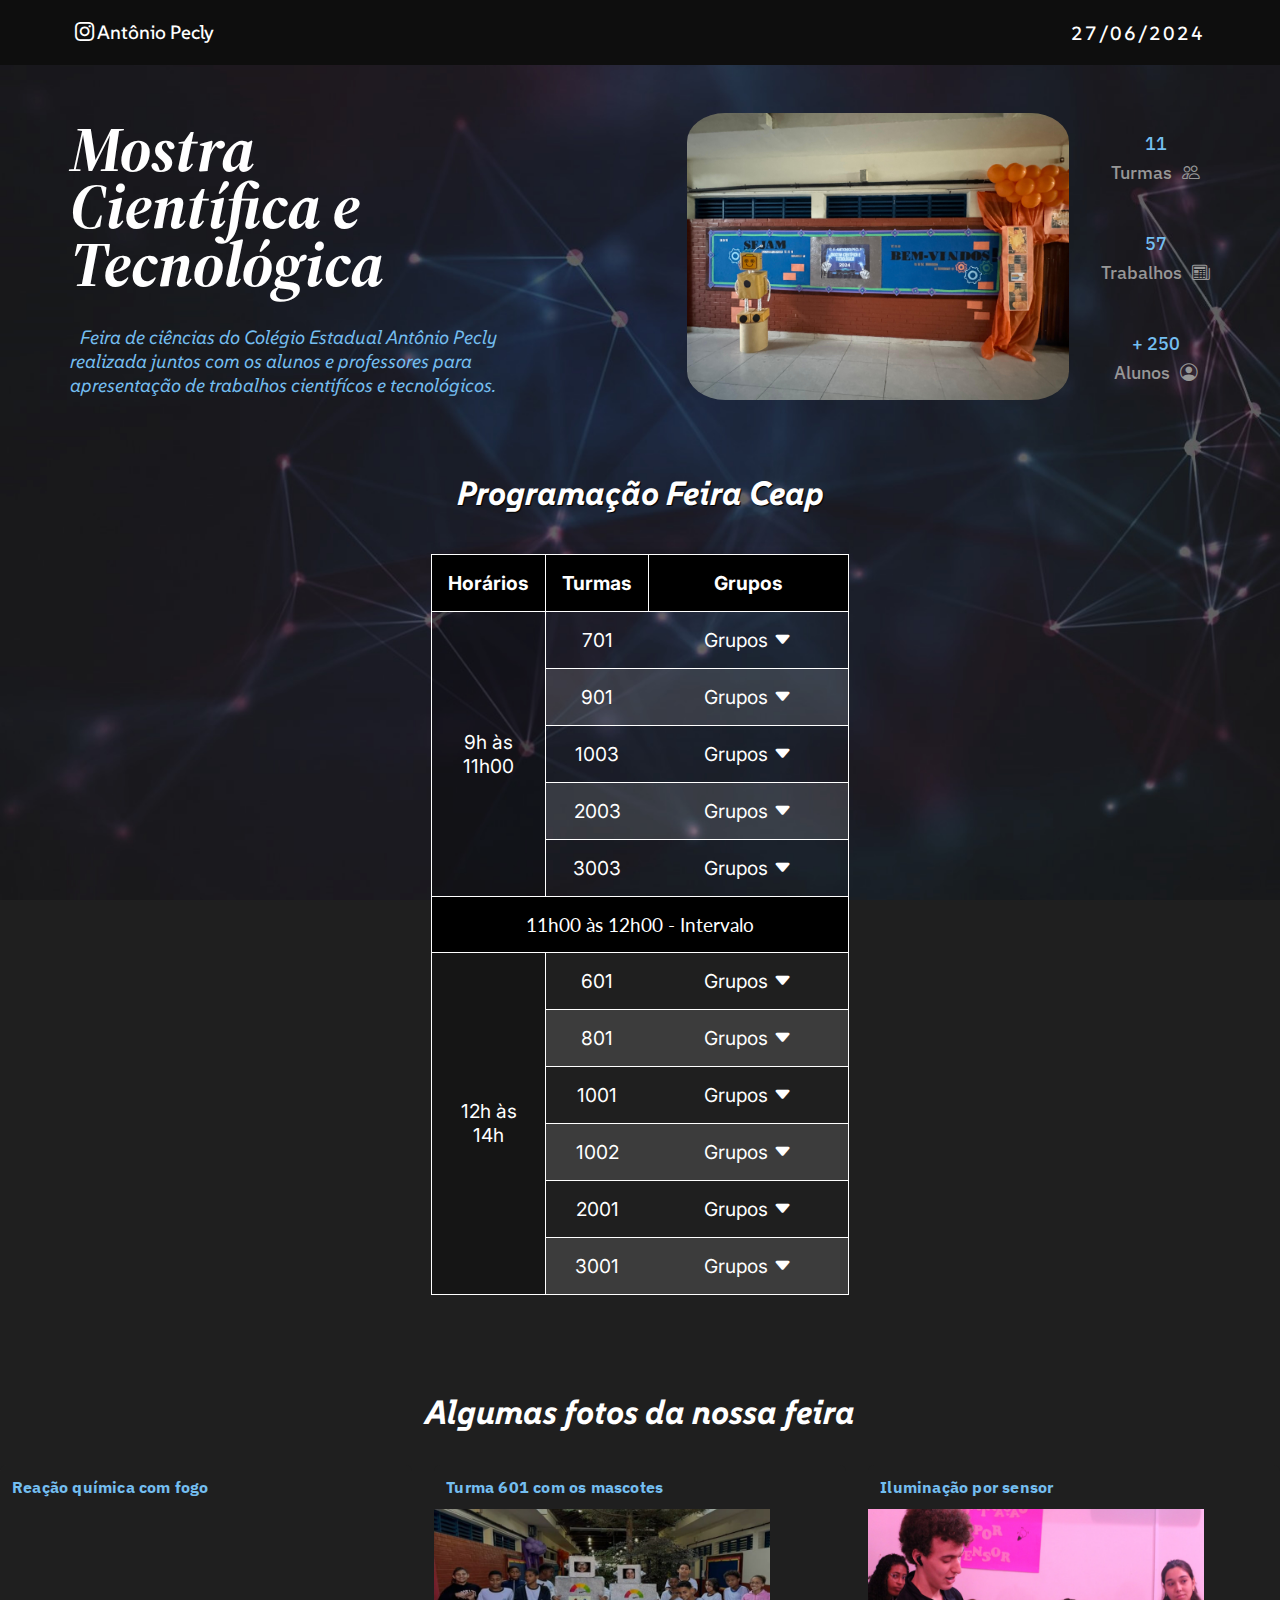
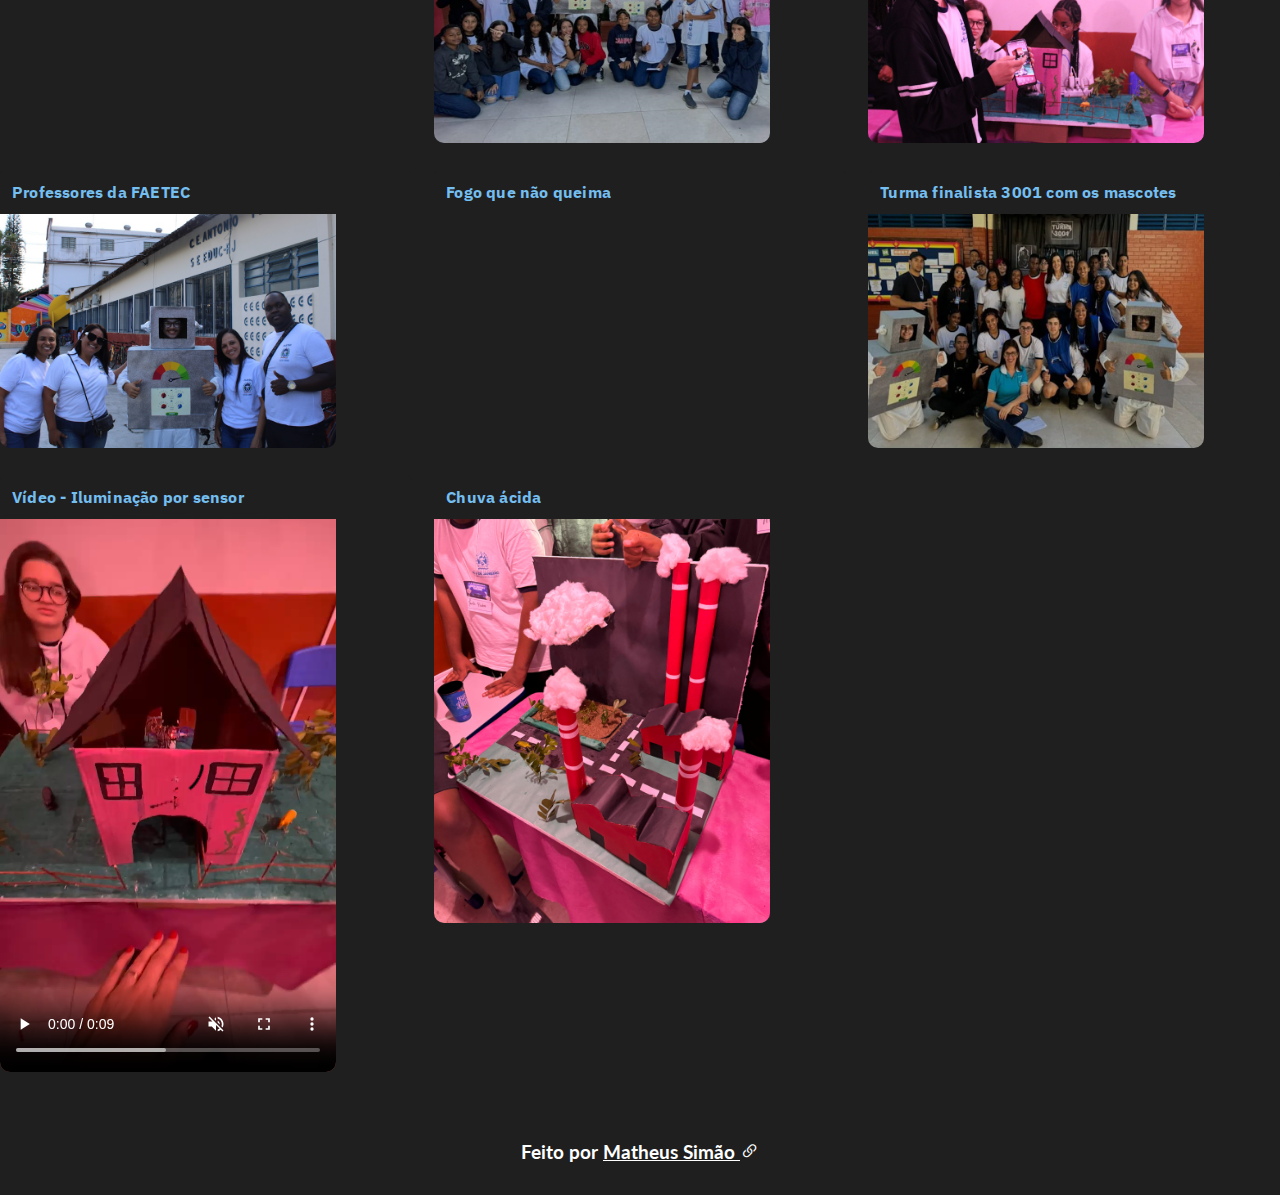
==== index.html @ f7f6839e "change principal text" ====
<!DOCTYPE html>
<html lang="pt-br">
<head>
    <meta charset="UTF-8">
    <meta name="viewport" content="width=device-width, initial-scale=1.0">
    <link rel="stylesheet" href="https://cdn.jsdelivr.net/npm/bootstrap-icons@1.11.3/font/bootstrap-icons.min.css">
    <link rel="stylesheet" href="style-website.css">
    <link rel="shortcut icon" href="images/gear-wide-connected.svg" type="image/x-icon">
    <title>Feira CEAP </title>
</head>
<body>
    <header>
        <div class="header">

            <div class="header-content">
               
                <div class="social-media">
                    <a href="https://instagram.com/ceantoniopecly" target="_blank" class="social-link"> <i class="bi bi-instagram"></i> Antônio Pecly</a>
                </div>

                <div class="title-ceap">
                    <span>27/06/2024</span>
                </div>
            </div>
        </div>
    </header>

    <body>
        <main>

            <!-- título e informações -->
            <div class="first-container">

                <div class="first-content">
                
                    <div class="fc-element1">
                
                        <div class="fc-title">
                            <h1>Mostra <br> Científica e <br> Tecnológica</h1>
                        </div>
                
                        <div class="fc-paragraphy">
                            <p>Feira de ciências do Colégio Estadual Antônio Pecly realizada juntos com os alunos e professores para apresentação de trabalhos cientifícos e tecnológicos.</p>
                        </div>
                
                    </div><!-- element 1-->

                    <div class="fc-element2">
                    
                        <div class="foto">
                            <img src="images/photo.jpeg" alt="Foto do mural da feira - seja bem vindo.">
                        </div> 
                    
                        <div class="infos">
                            <div class="info1">
                                <p>11</p>
                                <p>Turmas <i class="bi bi-people"></i></p>
                            </div>
                            <div class="info2">
                                <p>57</p>
                                <p>Trabalhos <i class="bi bi-newspaper"></i></p>
                            </div>
                            <div class="info3">
                                <p>+ 250</p>
                                <p>Alunos <i class="bi bi-person-circle"></i></p>
                            </div>
                        </div>
                    </div><!-- element 2 -->

                </div><!--first content-->

                <div class="fc-element3"> 

                    <div class="fc-element3-title">
                        <h2>Programação Feira Ceap</spa>
                    </div>

                    <div class="table-content">

                        <table>
                            <thead>
                                <tr>
                                    <th scope="col" class="ths schedules">Horários</th>
                                    <th scope="col" class="ths">Turmas</th>
                                    <th scope="col" class="ths group">Grupos</th>
                                </tr>
                            </thead>
                            <tbody>
                                <tr class="coluna1">
                                    <th rowspan="5" class="a">9h às <br> 11h00</th>
                                    <td>701</td>
                                    <td>
                                        <div class="dropdown">
                                            <button class="dropbtn">Grupos <i class="bi bi-caret-down-fill"></i></button>
                                            <div class="dropdown-content">
                                                <ul>
                                                    <li>Grupo 1 - <span>Diferença de pressão</span></li>
                                                    <li>Grupo 2 - <span>Densidade</span></li>
                                                    <li>Grupo 3 - <span>Observação de cores primárias e secundárias</span></li>
                                                    <li>Grupo 4 - <span>Reação Química</span></li>
                                                </ul>
                                            </div>
                                        </div>
                                    </td>

                                </tr>
                                <tr>
                                    <td>901</td>
                                    <td>
                                        <div class="dropdown">
                                            <button class="dropbtn">Grupos <i class="bi bi-caret-down-fill"></i></button>
                                            <div class="dropdown-content">
                                                <ul>
                                                    <li>Grupo 1 - <span>Reação de Oxidação da Dipirona</span></li>
                                                    <li>Grupo 2 - <span>Máquina de Choque</span></li>
                                                    <li>Grupo 3 - <span>Fogo na mão</span></li>
                                                    <li>Grupo 4 - <span>Explosão de Cores</span></li>
                                                    <li>Grupo 5 - <span>Lâmpada de Lava</span></li>
                                                    <li>Grupo 6 - <span>Nuvem na garrafa</span></li>
                                                    <li>Grupo 7 - <span>Bateria de Lata de Alumínio</span></li>
                                                    <li>Grupo 8 - <span>Líquidos com densidade diferentes</span></li>
                                                    <li>Grupo 9 - <span>Violeta que desaparece</span></li>
                                                </ul>
                                            </div>
                                        </div>
                                    </td>
                                </tr>
            
                                <tr>
                                    <td>1003</td>
                                    <td>
                                        <div class="dropdown">
                                            <button class="dropbtn">Grupos <i class="bi bi-caret-down-fill"></i></button>
                                            <div class="dropdown-content">
                                                <ul>
                                                    <li>Grupo 1 - <span>Ondas</span></li>
                                                    <li>Grupo 2 - <span>Sistema de Ventilação</span></li>
                                                    <li>Grupo 3 - <span>Bolhas Flutuantes</span></li>
                                                    <li>Grupo 4 - <span>Rodamoinho</span></li>
                                                    <li>Grupo 5 - <span>Mensagem Enigmática</span></li>
                                                    <li>Grupo 6 - <span>Energia Eólica</span></li>
                                                    <li>Grupo 7 - <span>Cobra Negra</span></li>
                                                </ul>
                                            </div><!-- content -->
                                        </div><!-- dropdwon -->
                                    </td>
                                </tr>
                                <tr>
                                    <td>2003</td>
                                    <td>
                                        <div class="dropdown">
                                            <button class="dropbtn">Grupos <i class="bi bi-caret-down-fill"></i></button>
                                            <div class="dropdown-content">
                                                <ul>
                                                    <li>Grupo 1 - <span>Máquina de Choque</span></li>
                                                    <li>Grupo 2 - <span>Acetato de Sódio</span></li>
                                                    <li>Grupo 3 - <span>Moléculas do Mar</span></li>
                                                    <li>Grupo 4 - <span>Eletricidade com água e Sal</span></li>
                                                    <li>Grupo 5 - <span>Nuvem na garrafa</span></li>
                                                </ul>
                                            </div><!-- content -->
                                        </div><!-- dropdwon -->
                                    </td>
                                </tr>
                                <tr>
                                    <td>3003</td>
                                    <td>
                                        <div class="dropdown">
                                            <button class="dropbtn">Grupos <i class="bi bi-caret-down-fill"></i></button>
                                            <div class="dropdown-content">
                                                <ul>
                                                    <li>Grupo 1 - <span>Praxinoscópio</span></li>
                                                    <li>Grupo 2 - <span>Lâmpada de Lava</span></li>
                                                    <li>Grupo 3 - <span>Balão que não fura</span></li>
                                                    <li>Grupo 4 - <span>Fonte de água infinita</span></li>
                                                    <li>Grupo 5 - <span>Filtro caseiro e Chuva de cores</span></li>
                                                </ul>
                                            </div><!-- content -->
                                        </div><!-- dropdown -->
                                    </td>
                                </tr>
            
                                
                                <tr>
                                    <th class="i" colspan="3">11h00 às 12h00 - Intervalo</th>
                                </tr>
                                <tr>
                                    <th rowspan="6">12h às <br> 14h</th>
                                    <td>601</td>
                                    <td>
                                        <div class="dropdown">
                                            <button class="dropbtn">Grupos <i class="bi bi-caret-down-fill"></i></button>
                                            <div class="dropdown-content">
                                                <ul>
                                                    <li>Grupo 1 - <span>Quebra das moléculas da água</span></li>
                                                    <li>Grupo 2 - <span>Produção de CO2</span></li>
                                                    <li>Grupo 3 - <span>Densidade</span></li>
                                                    <li>Grupo 4 - <span>Reação Química</span></li>
                                                    <li>Grupo 5 - <span>Vulcão</span></li>
                                                </ul>
                                            </div><!-- content -->
                                       </div><!--dropdwon-->
                                    </td>
                                </tr>
            
                                <tr>
                                    <td>801</td>
                                    <td>
                                        <div class="dropdown">
                                            <button class="dropbtn">Grupos <i class="bi bi-caret-down-fill"></i></button>
                                            <div class="dropdown-content">
                                                <ul>
                                                    <li>Grupo 1 - <span>Iniciação de robótica</span></li>
                                                    <li>Grupo 2 - <span>Polaridade das moléculas</span></li>
                                                    <li>Grupo 3 - <span>Reação Química</span></li>
                                                    <li>Grupo 4 - <span>Reação Química 2</span></li>
                                                </ul>
                                            </div><!-- content -->
                                       </div><!--dropdwon-->
            
                                    </td>
                                </tr>
            
                                <tr>
                                    <td>1001</td>
                                    <td>
                                        <div class="dropdown">
                                            <button class="dropbtn">Grupos <i class="bi bi-caret-down-fill"></i></button>
                                            <div class="dropdown-content">
                                                <ul >
                                                    <li>Grupo 1 - <span>Fogo que não queima</span></li>
                                                    <li>Grupo 2 - <span>Cadeira de Prego</span></li>
                                                    <li>Grupo 3 - <span>Caneca Assustadora</span></li>
                                                    <li>Grupo 4 - <span>Desafio da Gravidade</span></li>
                                                    <li>Grupo 5 - <span>Desafio da Gravidade 2</span></li>
                                                </ul>
                                            </div><!-- content -->
                                        </div><!-- dropdown -->
                                    </td>
                                </tr>
            
                                <tr>
                                    <td>1002</td>
                                    <td>
                                        <div class="dropdown">
                                            <button class="dropbtn">Grupos <i class="bi bi-caret-down-fill"></i></button>
                                            <div class="dropdown-content">
                                                <ul>
                                                    <li>Grupo 1 - <span>Elevador Hidraulico</span></li>
                                                    <li>Grupo 2 - <span>Braço Hidráulico</span></li>
                                                    <li>Grupo 3 - <span>Guindaste</span></li>
                                                </ul>
                                            </div><!-- content -->
                                        </div><!--dropdown-->
                                    </td>
                                </tr>
            
                                <tr>
                                    <td>2001</td>
                                    <td>
                                        <div class="dropdown">
                                            <button class="dropbtn">Grupos <i class="bi bi-caret-down-fill"></i></button>
                                            <div class="dropdown-content">
                                                <ul>
                                                    <li>Grupo 1 - <span>Lâmpada de lava</span></li>
                                                    <li>Grupo 2 - <span>Iluminação por sensor</span></li>
                                                    <li>Grupo 3 - <span>Refrigerante que muda de cor</span></li>
                                                    <li>Grupo 4 - <span>Chuva ácida</span></li>
                                                    <li>Grupo 5 - <span>Energia Eólica</span></li>
                                                    <li>Grupo 6 - <span>Labirinto Elétrico</span></li>
                                                </ul>
                                            </div><!--content -->
                                        </div><!--dropdown -->
                                    </td>
                                </tr>
                                <tr>
                                    <td>3001</td>
                                    <td>
                                        <div class="dropdown">
                                            <button class="dropbtn">Grupos <i class="bi bi-caret-down-fill"></i></button>
                                            <div class="dropdown-content">
                                                <ul>
                                                    <li>Grupo 1 - <span>Fogo que não queima</span></li>
                                                    <li>Grupo 2 - <span>Pirâmide Holográfica</span></li>
                                                    <li>Grupo 3 - <span>Circuito Elétrico</span></li>
                                                    <li>Grupo 4 - <span>Ligações Químicas</span></li>
                                                </ul>
                                            </div><!-- content -->
                                        </div><!--dropdwon-->
                                    </td>
                                </tr>
                                
                            </tbody>
                        </table>

                    </div> <!--table content-->  
                </div>
            
            </div><!--first container-->


            <!-- trablhos apresentados na feira -->

            <div class="second-container">

                <div class="second-content">

                    <div class="sc-title">
                        <h2>Algumas fotos da nossa feira</h2>
                    </div>
             
                    <div class="sc-grid">
                        <div class="sc-grid-trabalhos" id="imgs">
                            
                            <div class="card-item">
                                <img src="images/foto4.JPG" alt="Imagem de um dos trabalhos com fogo que não queima">
                                <p>Reação química com fogo</p>
                            </div>
                            
                            <div class="card-item">
                                <img src="images/foto6.png" alt="Imagem com uma turma do ensino fundamental junto com o mascote da feira ceap">
                                <p>Turma 601 com os mascotes</p>
                            </div>
                            
                            <div class="card-item">
                                <img src="images/foto3.jpg" alt="Imagem de aluno explicando o experimento do grupo dele">
                                <p>Iluminação por sensor</p>
                            </div>

                            <div class="card-item">
                                <img src="images/foto8.jpg" alt="Imagem dos professores da FAETEC junto com o mascote da feira CEAP que vieram visitar a nossa feira">
                                <p>Professores da FAETEC</p>
                            </div>
                            
                            <div class="card-item">
                                <img src="images/foto1.png" alt="Imagem experimento cientifíco chamado fogo na mão que não queima">
                                <p>Fogo que não queima</p>
                            </div>
                            
                            <div class="card-item">
                                <img src="images/foto7.png" alt="Imagem da turma finalista 3001 junto com o mascote da feira ceap">
                                <p>Turma finalista 3001 com os mascotes</p>
                            </div>

                            <div class="card-item">
                                <video src="images/sensor-video.mp4" controls nodownload noremoteplayback disablepictureinpicture width="330px" muted > Seu navegador não tem suporte a esse vídeo.</video>
                                <p>Vídeo - Iluminação por sensor</p>
                            </div>

                            <div class="card-item">
                                <img src="images/another photo.jpeg" alt="Imagem da turma finalista 3001 junto com o mascote da feira ceap">
                                <p>Chuva ácida</p>
                            </div>

                        </div>
                    </div><!-- trabalhos -->

                </div> <!--element 3-->

            </div><!-- second container-->

        </main>

        <footer>
            <div class="footer">
                <div class="footer-content">
                    <div class="fot-element">
                        <p>Feito por <a href="https://matsimao.vercel.app" target="_blank">Matheus Simão <i class="bi bi-link-45deg"></i></a></p>
                    </div>
                </div>
            </div>
        </footer>

        <script src="https://ajax.googleapis.com/ajax/libs/jquery/2.1.1/jquery.min.js"></script>
        <script src="dropdown-table.js"></script>
    </body>


</body>
</html>
---- style-website.css ----
@charset "UTF-8";

@import url('https://fonts.googleapis.com/css2?family=Inter:ital,opsz,wght@0,14..32,100..900;1,14..32,100..900&family=Lato:ital,wght@0,100;0,300;0,400;0,700;0,900;1,100;1,300;1,400;1,700;1,900&family=M+PLUS+Rounded+1c:wght@100;300;400;500;700;800;900&family=IBM+Plex+Sans:ital,wght@0,100;0,200;0,300;0,400;0,500;0,600;0,700;1,100;1,200;1,300;1,400;1,500;1,600;1,700&family=SUSE:wght@100..800&family=Source+Serif+4:ital,opsz,wght@0,8..60,200..900;1,8..60,200..900&display=swap');

:root {
    --white: #fff;
    --light-orange: #db8515;
    --light-blue: #74bef0;
    --blue: #00aeff;
    --cinza: #979797;
    --light-black: #1f1f1f;
    --black: #0e0e0e;
    --font-Lato: "Lato", sans-serif;
    --font-Inter: "Inter", sans-serif;
    --font-IBM: "IBM Plex Sans", sans-serif;
    --font-suse: "SUSE", sans-serif;
    --font-Mrounded: "M PLUS Rounded 1c", system-ui;
    --font-ss: "Source Serif 4", serif;
}

* {
    padding: 0;
    margin: 0;
    box-sizing: border-box;
}

body {
    background-color: var(--light-black);
    background-image: url(images/background.jpg);
    background-position: center center;
    background-repeat: no-repeat;
    background-size: cover;
    background-attachment: fixed;
    height: 100vh;
}

header {
    background-color: var(--black);
    color: var(--white);
    display: flex;
    justify-content: center;
    align-items: center;
    padding: 20px;
    font-family: var(--font-Mrounded);
    font-weight: 500;
}

.header {
    width: 1180px;
}

.header-content {
    width: 100%;
    display: flex;
    flex-flow: row nowrap;
    justify-content: space-between;
    align-items: center;
    padding: 0 25px;
}

.title-ceap{
    font-family: var(--font-suse);
    font-size: 1.2rem;
    letter-spacing: 2px;
}

.social-media a{
    display: inline-block;
    color: var(--white);
    font-family: var(--font-suse);
    font-size: 1.2rem;
    transition: all .2s ease-in-out;
    text-decoration: none;
}

.social-media a:hover{
    color: var(--light-blue);
    border-bottom: 1px solid  var(--light-blue);
    transform: scale(1.2);
}

main {
    display: flex;
    flex-flow: column nowrap;
    gap: 1rem;
}

.first-container {
    margin: 3rem auto;
    width: 1180px;
}

.first-content {
    width: 100%;
    display: flex;
    flex-flow: row wrap;
    justify-content: space-between;
    align-items: center;
    padding: 0 20px 20px 20px;

}

.fc-element1 {
    display: flex;
    flex-flow: column nowrap;
    align-items: flex-start;
    gap: 2rem;
}

.fc-title {
    font-family: var(--font-ss);
    font-size: 2rem;
    font-style: italic;
    font-weight: 300;
    line-height: 3.6rem;
    color: var(--white);
}

.fc-paragraphy {
    width: 450px;
    color: var(--light-blue);
    font-family: var(--font-suse);
    font-size: 1.2rem;
    font-weight: 400;
    font-style: italic;
    text-indent: 10px;
    line-height: 1.5rem;
}

.fc-element2 {
    display: flex;
    flex-flow: row nowrap;
    align-items: center;
    justify-content: flex-start;
    gap: 2rem;
}

.infos {
    display: flex;
    flex-flow: column nowrap;
    gap: 3rem;
    color: var(--light-blue);
    font-family: var(--font-IBM);
    font-size: 1.1rem;
    font-weight: 500;
}

.info1, .info2, .info3 {
    display: flex;
    flex-flow: column nowrap;
    align-items: center;
    justify-content: left;
    gap: 6px;
}

.infos p:nth-child(2){
    display: flex;
    flex-direction: row;
    align-items: center;
    gap: 10px;
    color: var(--cinza);
}

.foto img {
    width: 382px;
    border-radius: 10%;
}

.table-content {
    overflow-x: auto;
}

table {
    background-color: transparent ;
    border: 1px solid white;
    border-collapse: collapse;
    box-shadow: 4px 4px 12px 2px rgba(0, 0, 0, 0.285);
    color: white;
    font-size: 1.2rem;
    font-family: var(--font-Inter);
    margin: 0 auto;
    margin-top: 40px;
}

th, td {
    padding: 1rem;
    text-align: center;
    border-bottom: 1px solid white;
    border-width: .9px;
}

.group {
    width: 200px;
}

tr:nth-child(even) {
    color: white;
    background-color: rgba(255, 255, 255, 0.134);
}

th {
    background-color: rgba(0,0,0,0.3);
    font-weight: normal;
    text-align: center; 
    border-right: 1px solid white;
}

.i {
    background-color: black;
    font-family: var(--font-Lato);
    color: white;
}

.ths {
    background-color: black;
    font-weight: bold;
}

.dropbtn {
    background-color: transparent;
    border: none;
    outline: none;
    font-family: var(--font-Inter);
    font-size: 1em;
    color: white;
    cursor: pointer;
    transition: all .4s ease-in-out;
}

.dropdown-content {
    display: none;
    background-color: white;
    box-shadow: 4px 4px 8px 0px rgba(0,0,0,0.3);
    border-radius: 10px;
    color: black;
    font-size: 1rem;
    text-align: left;
    overflow: auto;
    z-index: 1;
    padding: 8px 12px;
    margin-top: 12px;
}

.show {display: block;}

ul {
    display: flex;
    flex-direction: column;
    gap: .8rem;
}

ul li {
    font-size: 1rem;
    list-style-type: none;
}

li > span {
    font-weight: bold;
}

.fc-element3 {
    display: flex; 
    flex-flow: column nowrap;
    align-items: center;
    margin-top: 3rem;
}

.fc-element3-title {
    font-family: var(--font-suse);
    font-size: 1.4rem;
    font-style: italic;
    font-weight: bold;
    text-shadow: 1px 1px 1px black;
    color: var(--white);
}

.second-content {
    display: flex;
    flex-flow: column nowrap;
    align-items: center;
    justify-content: center;
    gap: 2rem;
    padding: 2rem 0;
}

.sc-title {
    font-family: var(--font-suse);
    font-size: 1.4rem;
    font-style: italic;
    font-weight: bold;
    color: var(--white);
}

.sc-grid-trabalhos {
    display: grid;
    grid-template-columns: 1fr 1fr 1fr;
    gap: 1.4rem;

}

.card-item {
    position: relative;
}

.card-item img, video{
    width: 336px;
    border-radius: 10px;
    object-fit: cover;
    position: relative;
    overflow: hidden;
}

.card-item p {
    background-color: var(--light-black);
    border-radius: 6px 6px 0px 0px;
    padding: 12px;
    color:  var(--light-blue);
    font-family: var(--font-IBM);
    font-size: 1rem;
    font-weight: bold;
    letter-spacing: .2px;
    position: absolute;
    top: 0;
    left: 0px;
    width: 100%;
}

.footer {
    margin: 0 auto;
    padding: 2rem 0 ;
}

.footer-content {
    display: flex;
    flex-direction: row;
    justify-content: center;
    align-items: center;
}

.fot-element {
    font-family: var(--font-Lato);
    font-size: 1.2rem;
    font-weight: bold;
    color: white;
}

.fot-element a {
    display: inline-block;
    color: var(--white);
    text-decoration: underline;
    cursor: pointer;
    transition: all .2s ease-in-out;
}

.fot-element a:hover {
    transform: scale(1.1);
}

@media screen and (max-width:1200px) {

    .first-container, .footer{
        width: auto;
    }

    .first-content {
        width: auto;
        flex-direction: column;
        justify-content: center;
        align-items: center;
        gap: 3rem;
    }

    .fc-element1 {
        align-items: center;
    }

    .fc-title, .fc-paragraphy {
        text-align: center;
    }

    .fc-element2 {
        flex-direction: column;
    }

    .infos {
        flex-direction: row;
    }

    .sc-grid-trabalhos {
        grid-template-columns: 1fr 1fr;
    }

}

@media screen and (max-width: 768px) {
    .sc-grid-trabalhos {
        grid-template-columns: 1fr;
    }
}

@media screen and (max-width: 500px) {

    .social-media a {
        font-size: 1rem;
    }

    .fc-title {
        font-size: 1.7rem;
    }

    .fc-paragraphy {
        width: 280px;
    }

    .foto img {
        width: 256px;
    }

    .infos {
        gap: 2rem;
    }

    table {
        width: 360px;
        font-size: 1rem;
    }

    ul li {
        font-size: .9rem;
    }

    .dropbtn {
        font-size: 1rem;
    }

    .sc-title, .fc-element3-title {
        text-align: center;
        width: 256px;
    }
}


@media screen and (max-width: 375px) {

    .header-content {
        padding: 0 12px;
    }

    .social-media a {
        font-size: 1rem;
    }

    .title-ceap {
        font-size: 1rem;
    }
    
    .fc-title {
        font-size: 1.4rem;
        line-height: 2.8rem;
    }

    .fc-paragraphy {
        font-size: 1rem;
    }

    .fc-element3-title, .sc-title {
        font-size: 1.1rem;
    }

    table {
        width: 330px;
        font-size: 1rem;
    }

    .group {
        width: 160px;
    }

    .infos {
        font-size: .9rem;
        gap: 1.6rem;
    }

    .fot-element {
        font-size: 1rem;
    }
}

@media screen and (max-width: 340px) {
   
    .social-media a {
        font-size: .9rem;
    }

    .title-ceap {
        font-size: .9rem;
    }
   
    .first-content {
        padding: 0;
    }

    tr {
        width: 100px;
    }

    th, td  {
        font-size: .8rem;
        padding: 10px 4px;
    }

    .group {
        width: 120px;
    }

    ul li {
        font-size: 12px;
    }

    .dropbtn {
        font-size: .9rem;

    }
    
    .dropdown-content {
        padding: 8px;
    }

    .card-item {
        width: 280px;
    }

    .card-item img, video {
        width: 280px;
    }
}
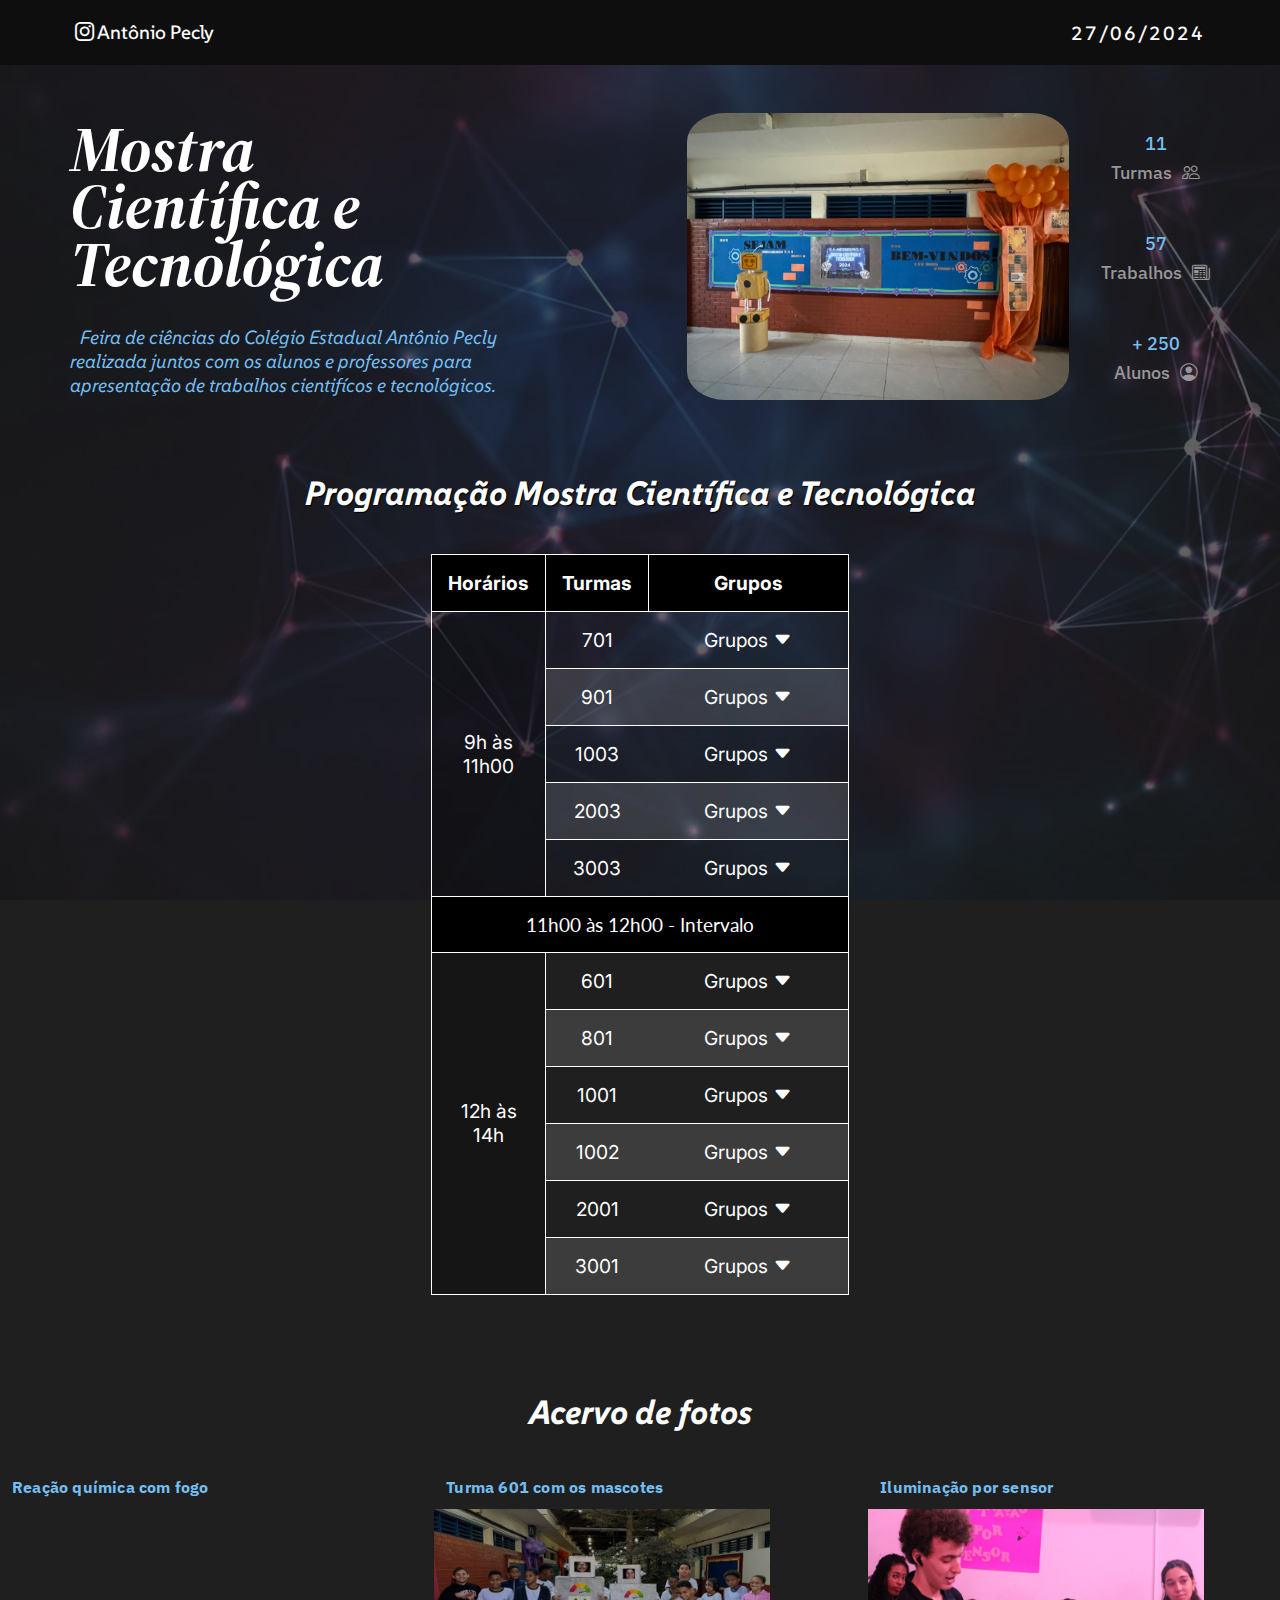
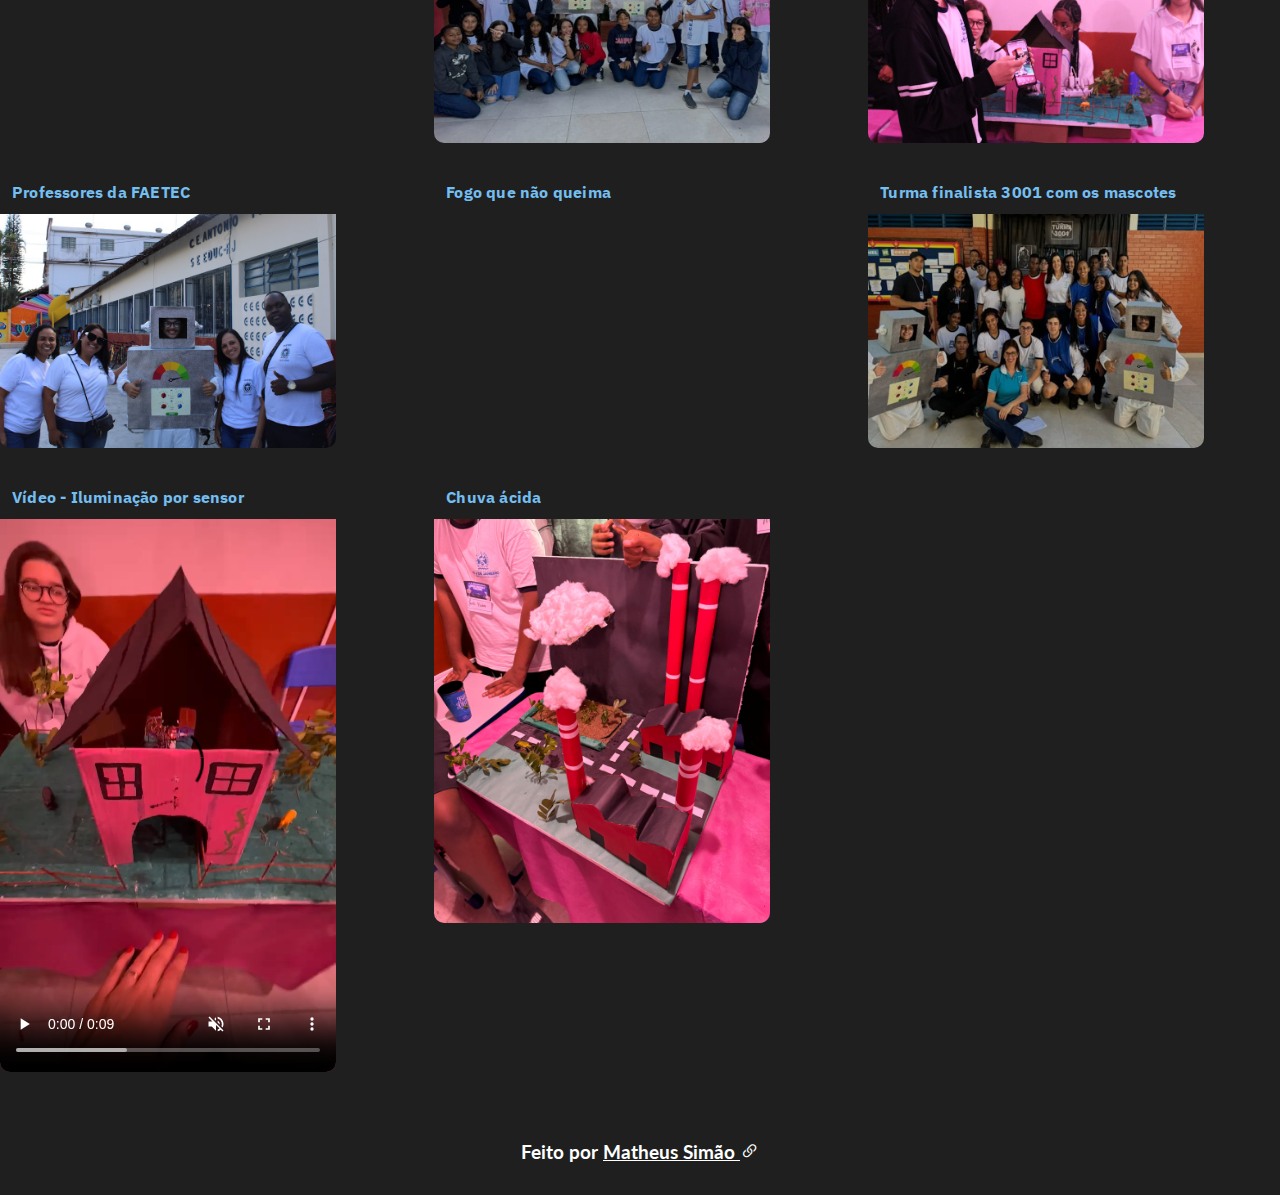
==== commit ef3715f4: "update index.html" ====
--- a/index.html
+++ b/index.html
@@ -72,7 +72,7 @@
                 <div class="fc-element3"> 
 
                     <div class="fc-element3-title">
-                        <h2>Programação Feira Ceap</spa>
+                        <h2>Programação Mostra Científica e Tecnológica</spa>
                     </div>
 
                     <div class="table-content">
@@ -306,7 +306,7 @@
                 <div class="second-content">
 
                     <div class="sc-title">
-                        <h2>Algumas fotos da nossa feira</h2>
+                        <h2>Acervo de fotos</h2>
                     </div>
              
                     <div class="sc-grid">
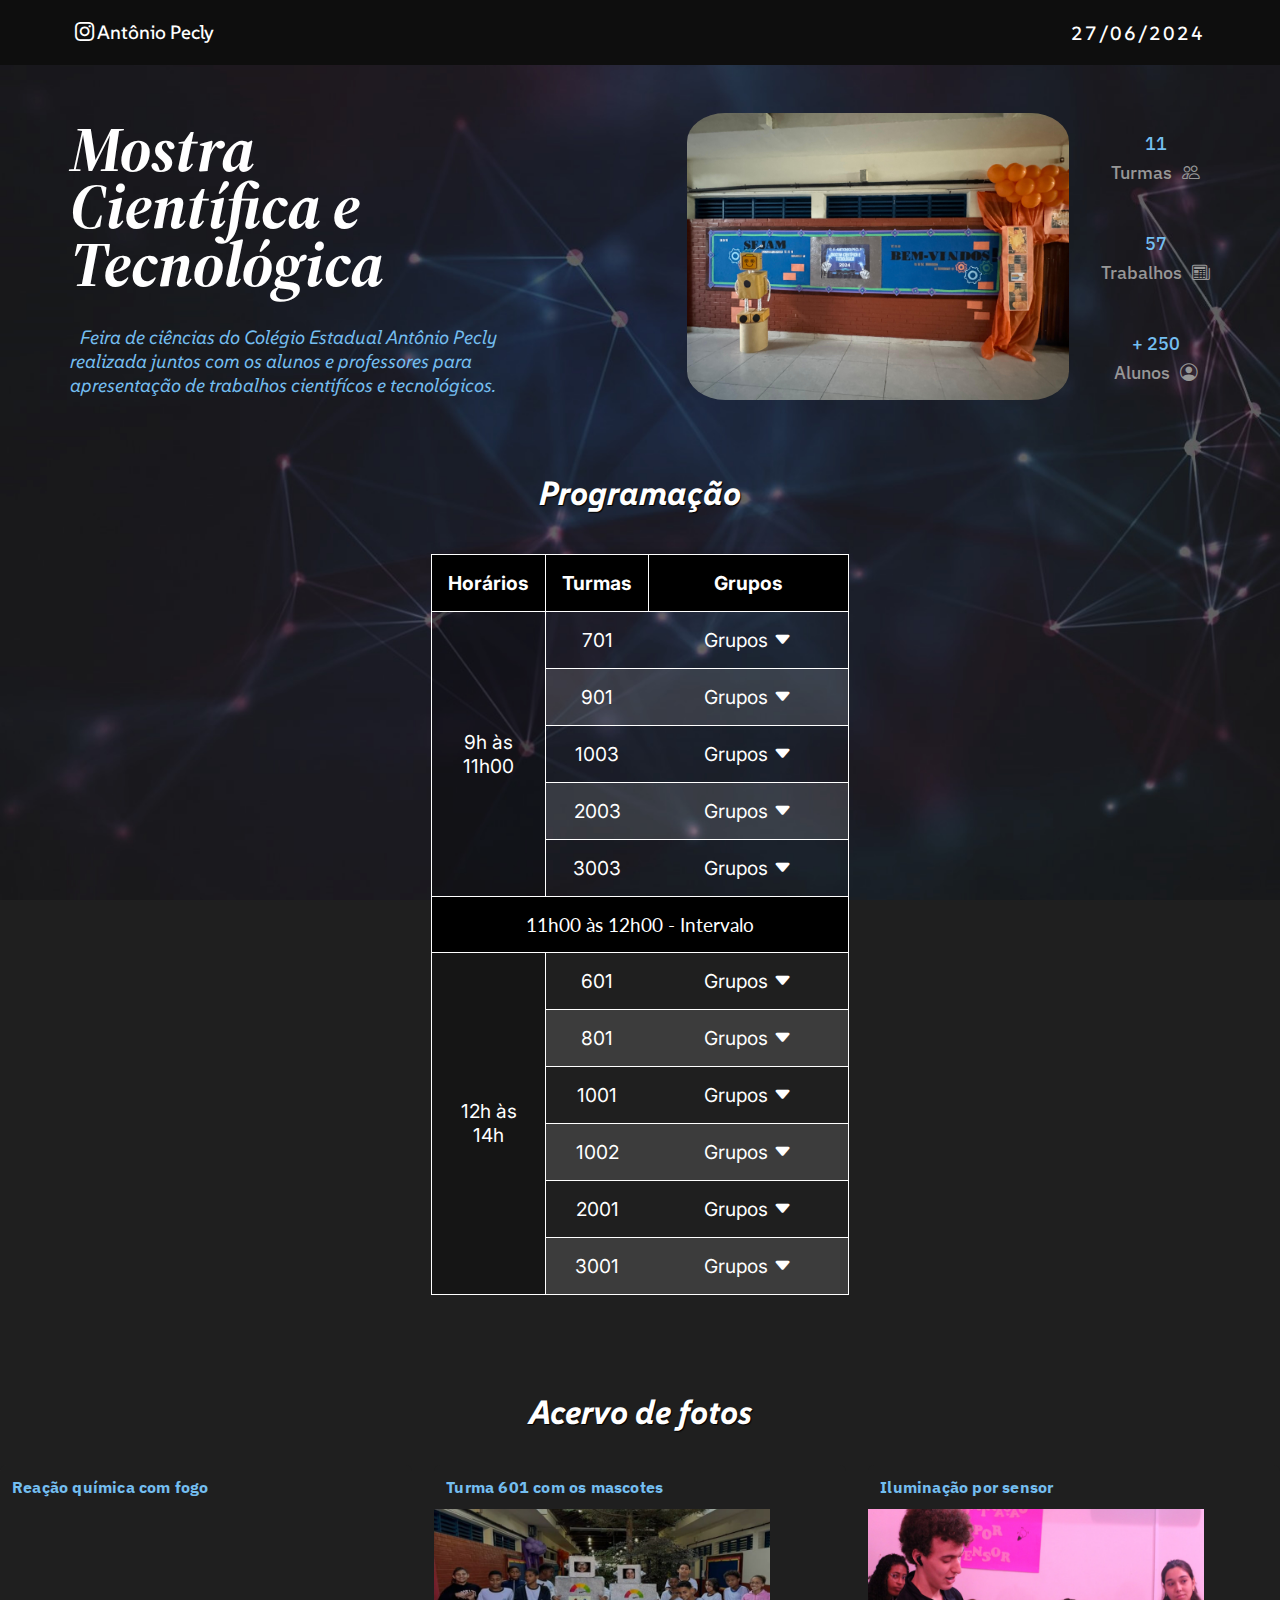
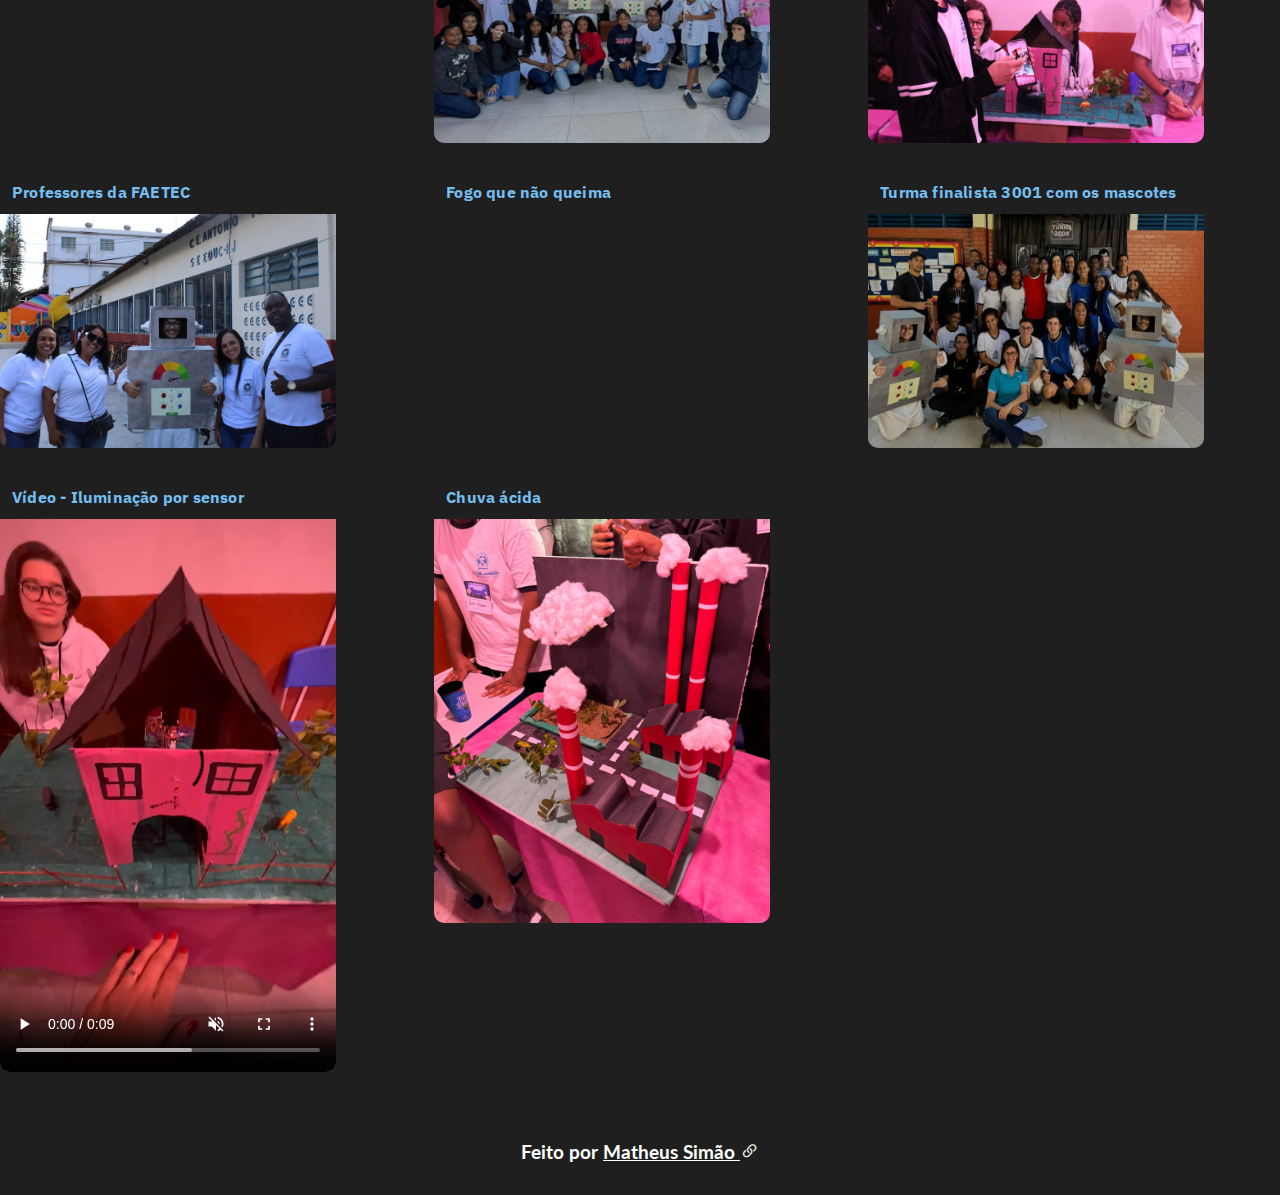
==== commit 5d6613cd: "updated" ====
--- a/index.html
+++ b/index.html
@@ -72,7 +72,7 @@
                 <div class="fc-element3"> 
 
                     <div class="fc-element3-title">
-                        <h2>Programação Mostra Científica e Tecnológica</spa>
+                        <h2>Programação</spa>
                     </div>
 
                     <div class="table-content">
@@ -299,7 +299,7 @@
             </div><!--first container-->
 
 
-            <!-- trablhos apresentados na feira -->
+            <!-- fotos da feira -->
 
             <div class="second-container">
 
--- a/style-website.css
+++ b/style-website.css
@@ -265,7 +265,7 @@
     margin-top: 3rem;
 }
 
-.fc-element3-title {
+.fc-element3-title, .sc-title {
     font-family: var(--font-suse);
     font-size: 1.4rem;
     font-style: italic;
@@ -281,14 +281,6 @@
     justify-content: center;
     gap: 2rem;
     padding: 2rem 0;
-}
-
-.sc-title {
-    font-family: var(--font-suse);
-    font-size: 1.4rem;
-    font-style: italic;
-    font-weight: bold;
-    color: var(--white);
 }
 
 .sc-grid-trabalhos {
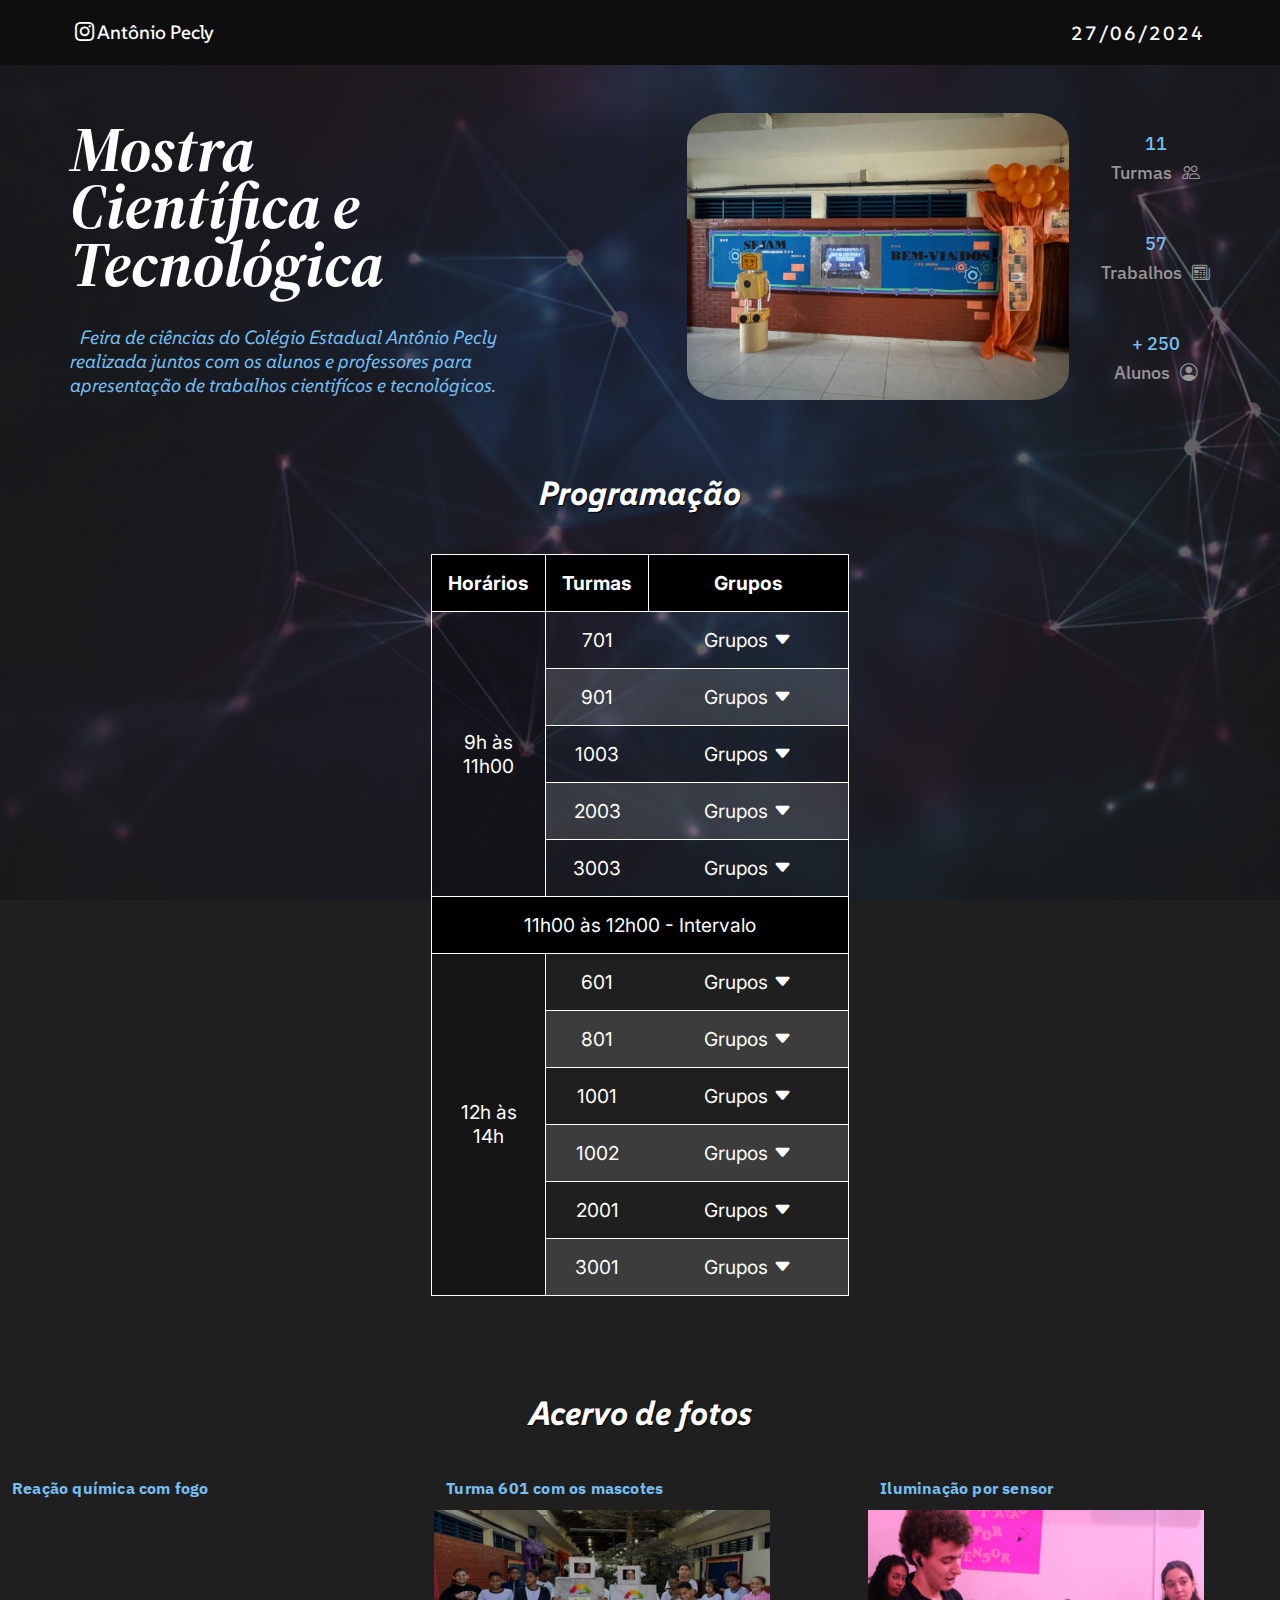
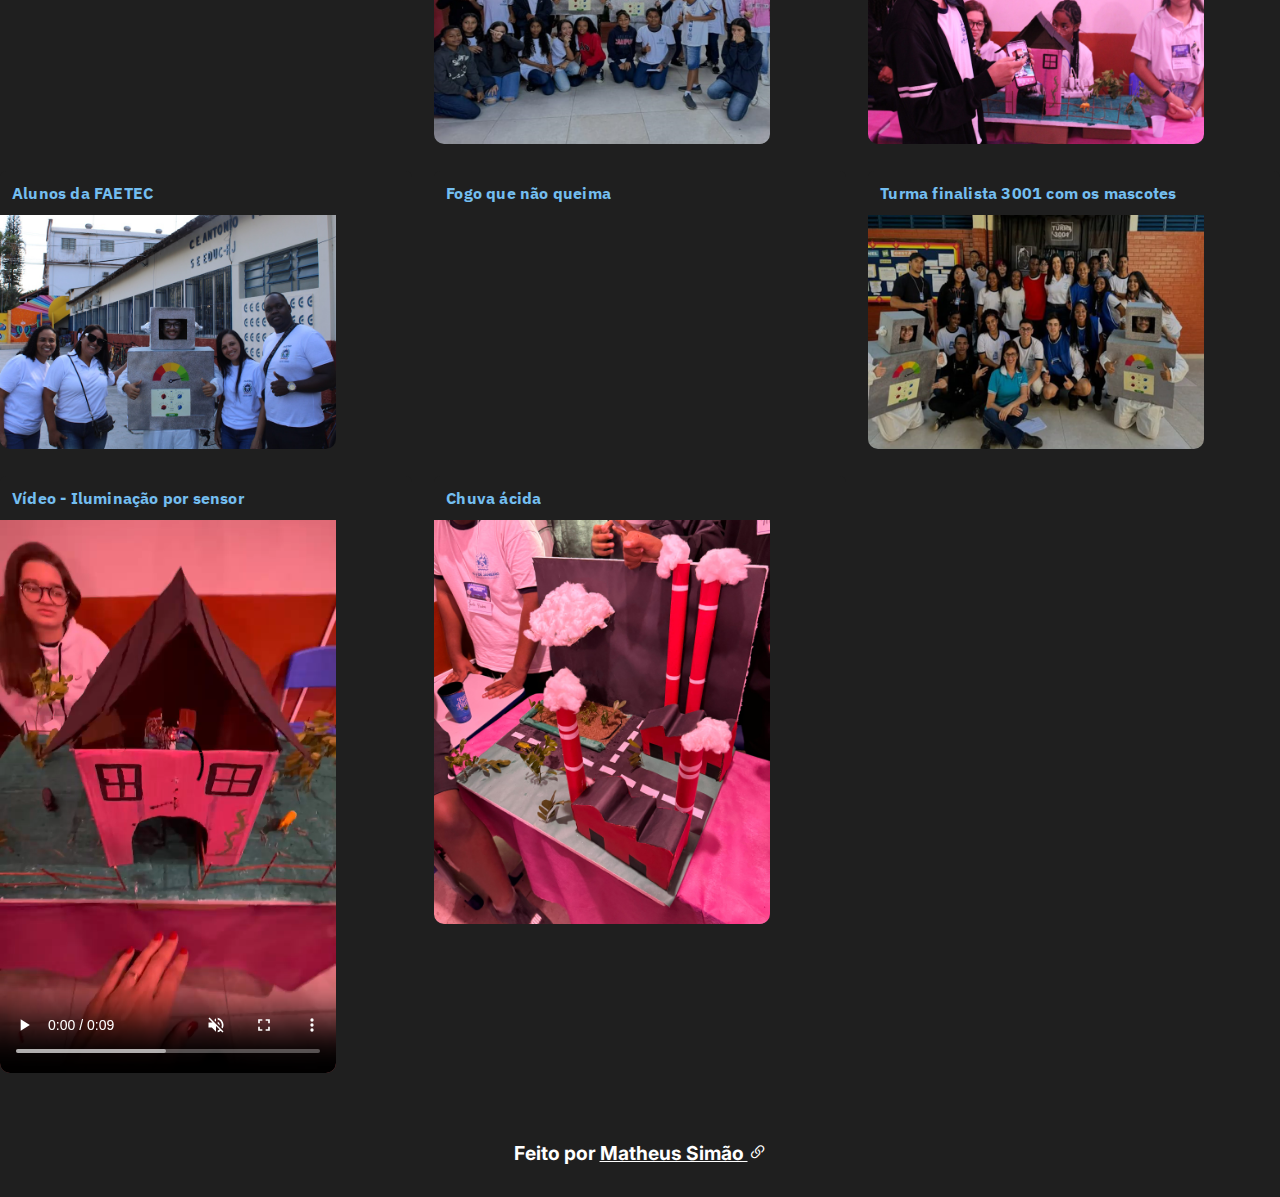
==== commit 13070031: "updated" ====
--- a/index.html
+++ b/index.html
@@ -329,7 +329,7 @@
 
                             <div class="card-item">
                                 <img src="images/foto8.jpg" alt="Imagem dos professores da FAETEC junto com o mascote da feira CEAP que vieram visitar a nossa feira">
-                                <p>Professores da FAETEC</p>
+                                <p>Alunos da FAETEC</p>
                             </div>
                             
                             <div class="card-item">
--- a/style-website.css
+++ b/style-website.css
@@ -1,6 +1,6 @@
 @charset "UTF-8";
 
-@import url('https://fonts.googleapis.com/css2?family=Inter:ital,opsz,wght@0,14..32,100..900;1,14..32,100..900&family=Lato:ital,wght@0,100;0,300;0,400;0,700;0,900;1,100;1,300;1,400;1,700;1,900&family=M+PLUS+Rounded+1c:wght@100;300;400;500;700;800;900&family=IBM+Plex+Sans:ital,wght@0,100;0,200;0,300;0,400;0,500;0,600;0,700;1,100;1,200;1,300;1,400;1,500;1,600;1,700&family=SUSE:wght@100..800&family=Source+Serif+4:ital,opsz,wght@0,8..60,200..900;1,8..60,200..900&display=swap');
+@import url('https://fonts.googleapis.com/css2?family=Inter:ital,opsz,wght@0,14..32,100..900;1,14..32,100..900&family=M+PLUS+Rounded+1c:wght@100;300;400;500;700;800;900&family=IBM+Plex+Sans:ital,wght@0,100;0,200;0,300;0,400;0,500;0,600;0,700;1,100;1,200;1,300;1,400;1,500;1,600;1,700&family=SUSE:wght@100..800&family=Source+Serif+4:ital,opsz,wght@0,8..60,200..900;1,8..60,200..900&display=swap');
 
 :root {
     --white: #fff;
@@ -10,7 +10,6 @@
     --cinza: #979797;
     --light-black: #1f1f1f;
     --black: #0e0e0e;
-    --font-Lato: "Lato", sans-serif;
     --font-Inter: "Inter", sans-serif;
     --font-IBM: "IBM Plex Sans", sans-serif;
     --font-suse: "SUSE", sans-serif;
@@ -207,7 +206,7 @@
 
 .i {
     background-color: black;
-    font-family: var(--font-Lato);
+    font-family: var(--font-Inter);
     color: white;
 }
 
@@ -330,7 +329,7 @@
 }
 
 .fot-element {
-    font-family: var(--font-Lato);
+    font-family: var(--font-Inter);
     font-size: 1.2rem;
     font-weight: bold;
     color: white;
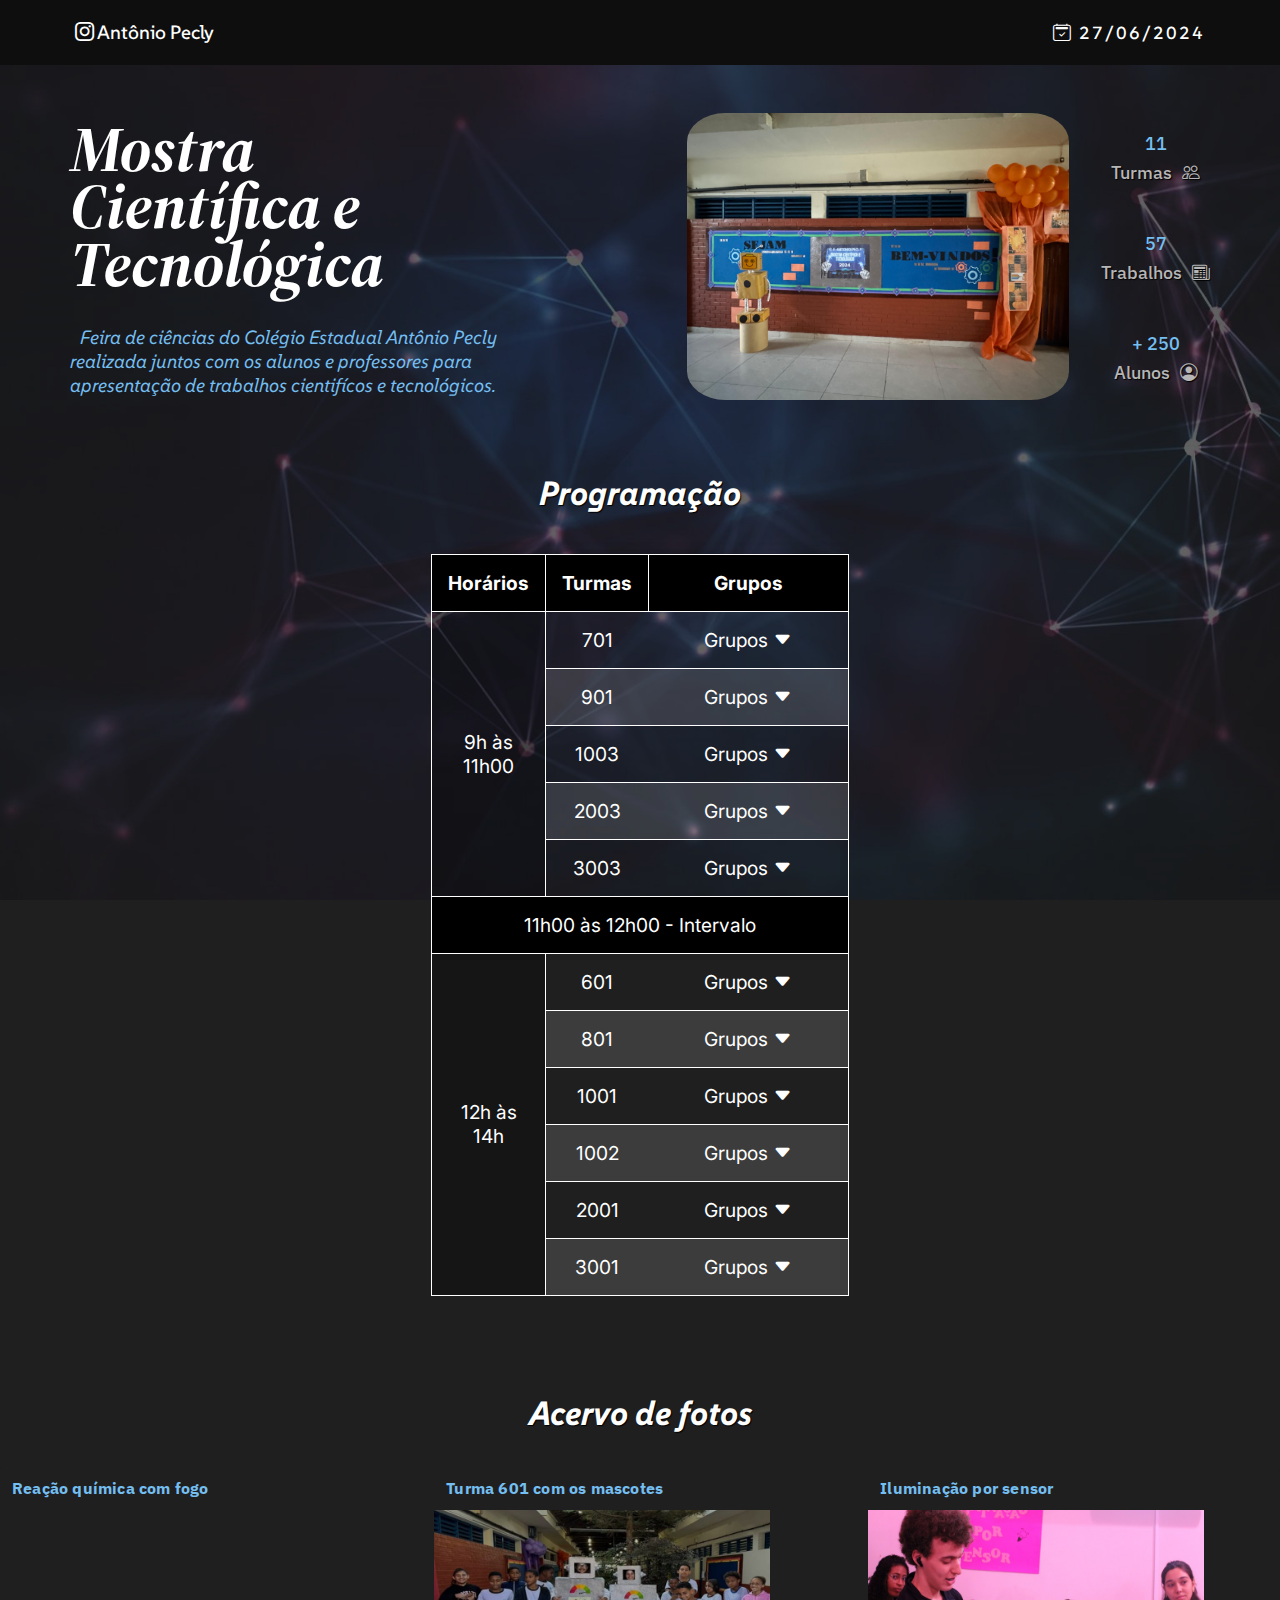
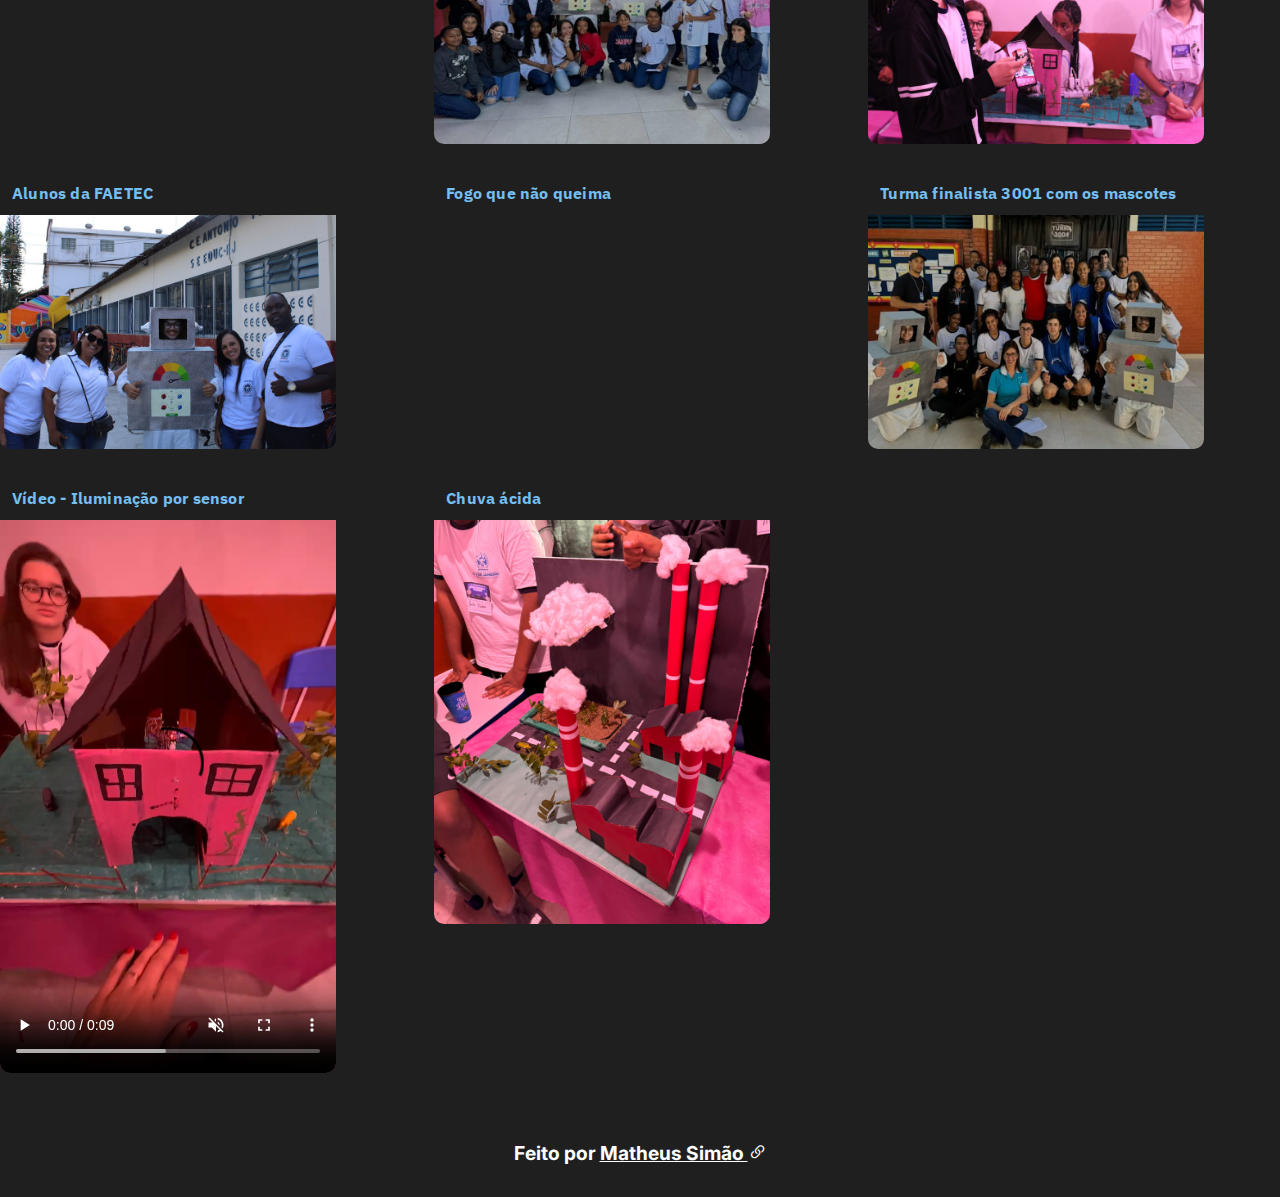
==== commit 4789a0f5: "update" ====
--- a/index.html
+++ b/index.html
@@ -19,7 +19,7 @@
                 </div>
 
                 <div class="title-ceap">
-                    <span>27/06/2024</span>
+                    <span><i class="bi bi-calendar2-check"></i> 27/06/2024 </span>
                 </div>
             </div>
         </div>
--- a/style-website.css
+++ b/style-website.css
@@ -7,7 +7,7 @@
     --light-orange: #db8515;
     --light-blue: #74bef0;
     --blue: #00aeff;
-    --cinza: #979797;
+    --cinza: #b6b6b6;
     --light-black: #1f1f1f;
     --black: #0e0e0e;
     --font-Inter: "Inter", sans-serif;
@@ -59,7 +59,7 @@
 
 .title-ceap{
     font-family: var(--font-suse);
-    font-size: 1.2rem;
+    font-size: 1.1rem;
     letter-spacing: 2px;
 }
 
@@ -158,6 +158,7 @@
     align-items: center;
     gap: 10px;
     color: var(--cinza);
+    text-shadow: 1px 1px 1px black;
 }
 
 .foto img {
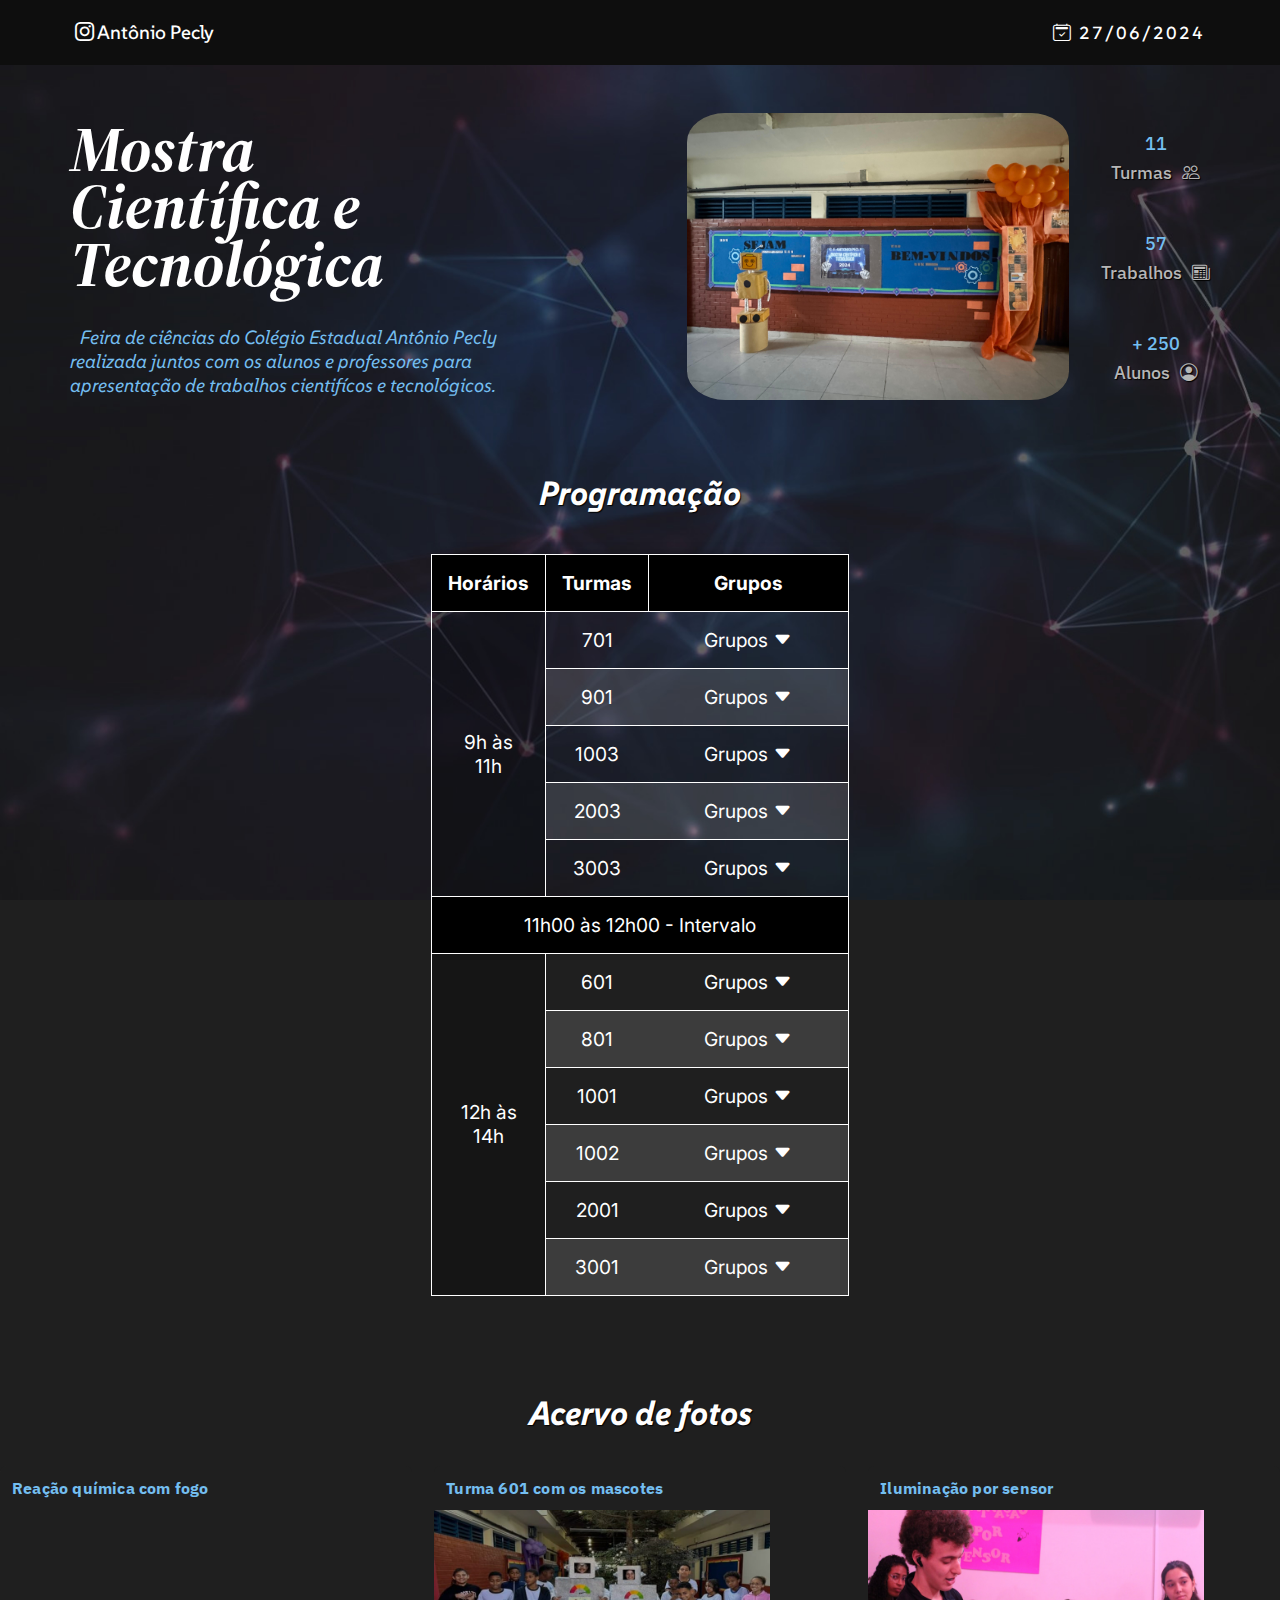
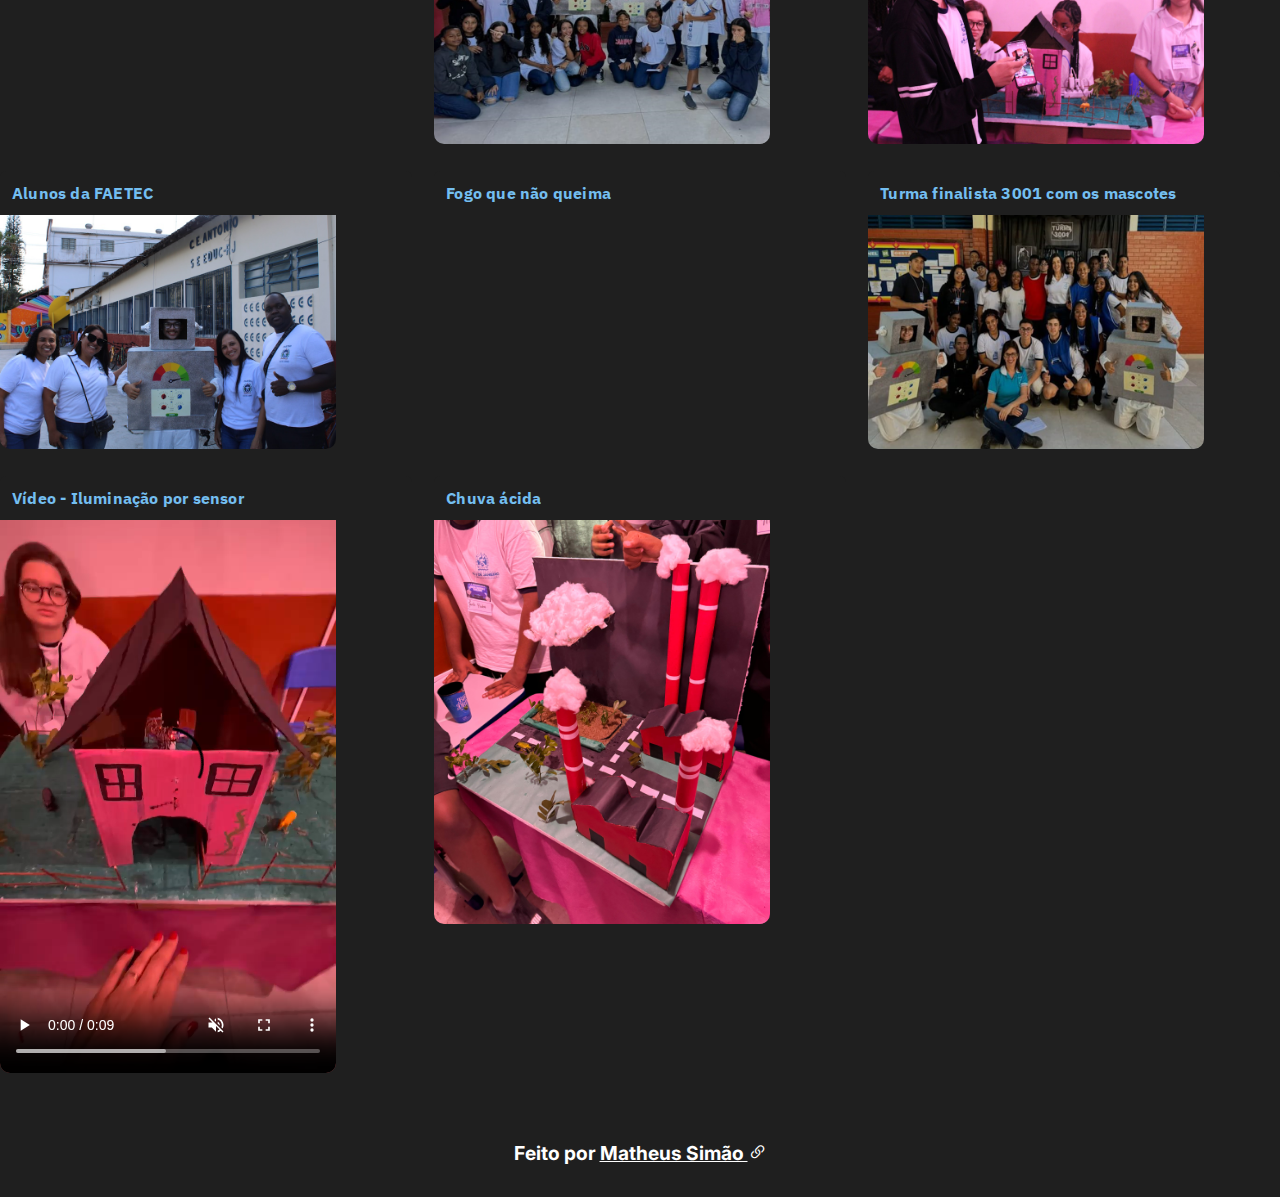
==== commit dd7f23ac: "Update index.html" ====
--- a/index.html
+++ b/index.html
@@ -87,7 +87,7 @@
                             </thead>
                             <tbody>
                                 <tr class="coluna1">
-                                    <th rowspan="5" class="a">9h às <br> 11h00</th>
+                                    <th rowspan="5" class="a">9h às <br> 11h</th>
                                     <td>701</td>
                                     <td>
                                         <div class="dropdown">
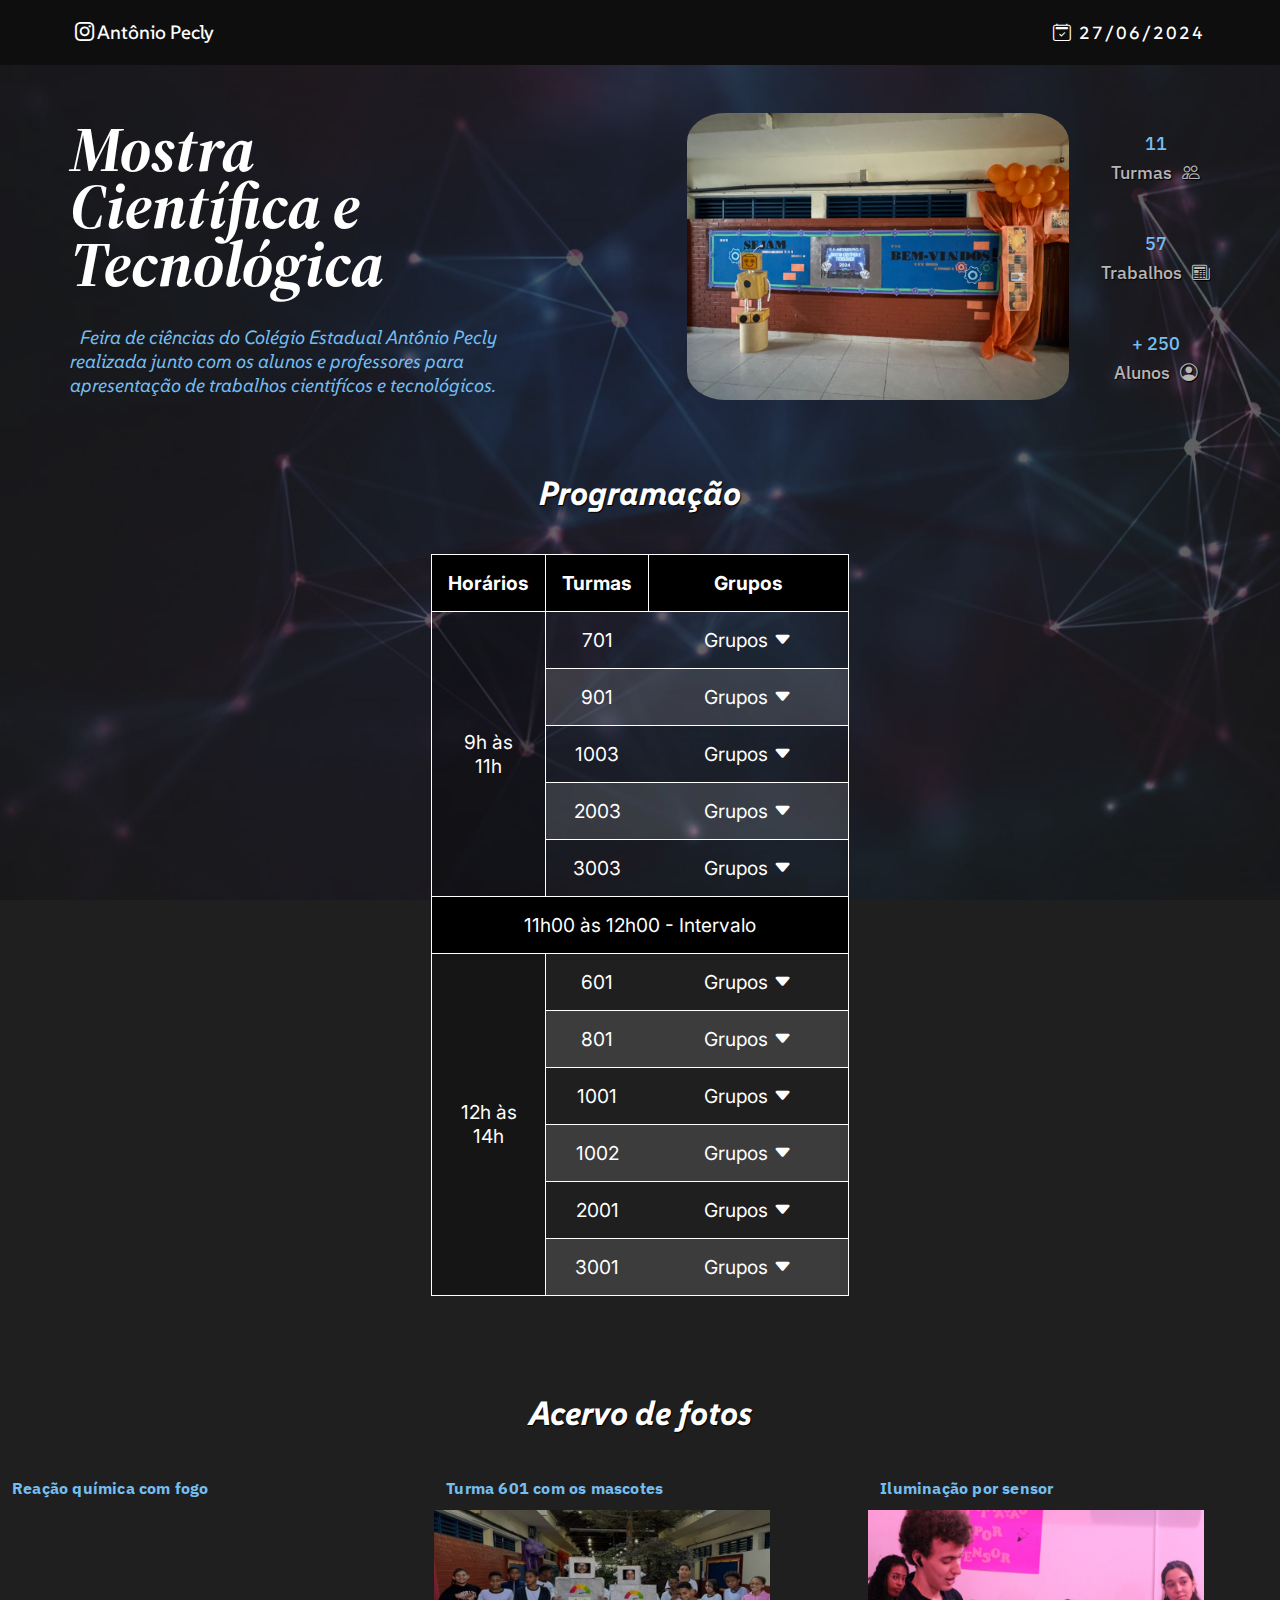
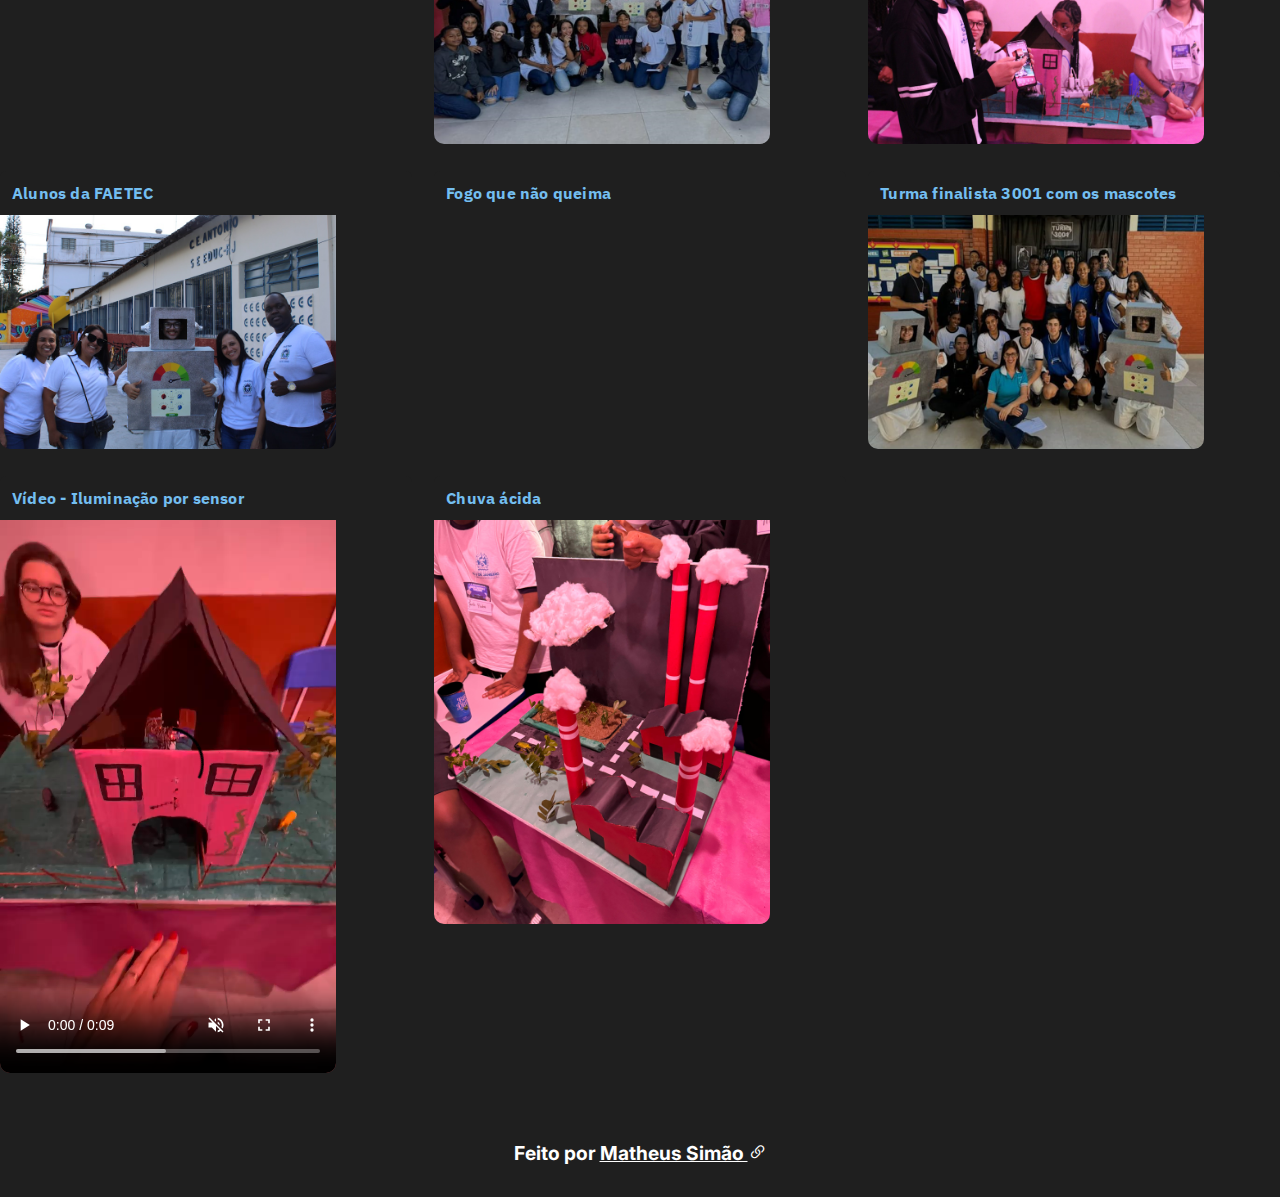
==== commit e3be278b: "Update index.html" ====
--- a/index.html
+++ b/index.html
@@ -40,7 +40,7 @@
                         </div>
                 
                         <div class="fc-paragraphy">
-                            <p>Feira de ciências do Colégio Estadual Antônio Pecly realizada juntos com os alunos e professores para apresentação de trabalhos cientifícos e tecnológicos.</p>
+                            <p>Feira de ciências do Colégio Estadual Antônio Pecly realizada junto com os alunos e professores para apresentação de trabalhos cientifícos e tecnológicos.</p>
                         </div>
                 
                     </div><!-- element 1-->
